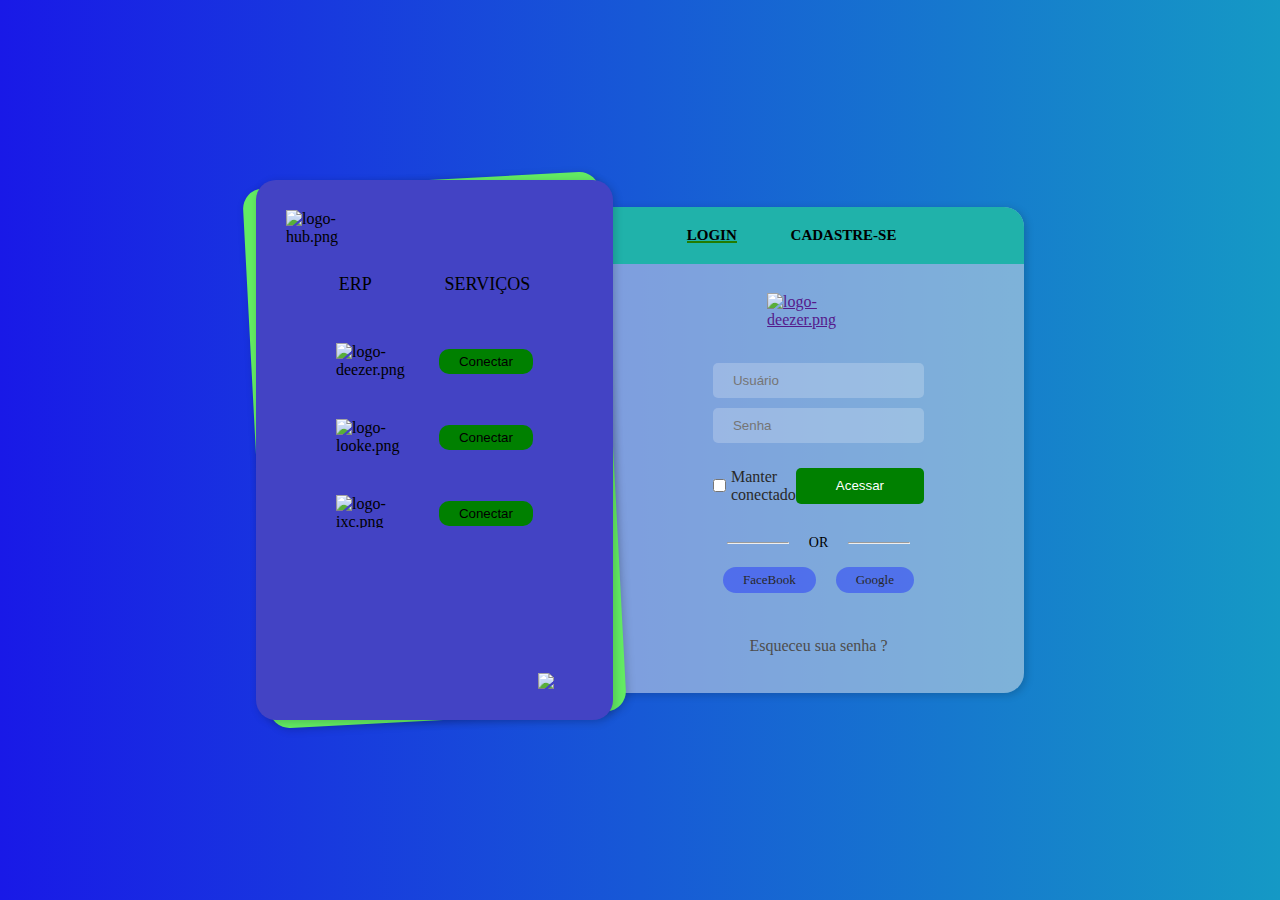
==== index.html @ 97ac71de "Update index.html" ====
<!DOCTYPE html>
<html lang="pt-br">
<head>
    <meta charset="UTF-8">
    <meta http-equiv="X-UA-Compatible" content="IE=edge">
    <meta name="viewport" content="width=device-width, initial-scale=1.0">
    <title>HUB</title>
    <!-- css -->
    <link rel="stylesheet" href="assets/css/login.css">
</head>
<body>
    <main>
        <div class="login">
            <div class="left">
                <div class="background"></div>
                <div class="foreground">
                    <div class="logo">
                        <img class="img-hub" src="https://github.com/cavalcanteromario/template_HUB/blob/master/assets/img/hub.png" alt="logo-hub.png">
                    </div>
                    <nav>
                        <ul>
                            <li>ERP</li>
                            <li>SERVIÇOS</li>
                        </ul>
                    </nav>
                    <div class="all-services">
                        <div class="services">
                            <img  class="img" src="https://github.com/cavalcanteromario/template_HUB/blob/master/assets/img/deezer.png" alt="logo-deezer.png">
                            <button>Conectar</button>
                        </div>
                        <div class="services">
                            <img  class="img" src="https://github.com/cavalcanteromario/template_HUB/blob/master/assets/img/looke.png" alt="logo-looke.png">
                            <button>Conectar</button>
                        </div>
                        <div class="services">
                            <img  class="img" src="https://github.com/cavalcanteromario/template_HUB/blob/master/assets/img/ixc.png" alt="logo-ixc.png">
                            <button>Conectar</button>
                        </div>
                        <div class="services">
                            <img  class="img" src="https://github.com/cavalcanteromario/template_HUB/blob/master/assets/img/deezer.png" alt="logo-voale.png">
                            <button>Conectar</button>
                        </div>
                    </div>
                    <div class="logo-idcorp">
                        <img class="img-id" src="https://github.com/cavalcanteromario/template_HUB/blob/master/assets/img/idcorpbrasil.png">
                    </div>
                </div>
            </div>
            <div class="right">

                <div class="form">

                    <div class="text-login">
                        <h2><a id="login" href="login.html">LOGIN</a></h2>
                        <h2><a id="cadastre" href="login.html">CADASTRE-SE</a></h2>
                        <div class="exit"></div>
                    </div>

                    <div class="logo-service">
                        <a href=""><img src="https://github.com/cavalcanteromario/template_HUB/blob/master/assets/img/deezer.png" alt="logo-deezer.png"></a>
                    </div>

                    <form action="login.html">
                        <input class="input" type="text" placeholder="Usuário">
                        <input class="input" type="password" placeholder="Senha">
                        <div class="access">
                            <div class="check">
                                <input class="checkbox" type="checkbox" name="stay-connected">
                                <label for="stay-connected">Manter conectado</label>
                            </div>
                            <button>Acessar</button>
                        </div>
                    </form>
                    <div class="or">
                        <hr>
                        <span>OR</span>
                        <hr>
                    </div>
                    <div class="redes">
                        <a class="sociais" href="https://pt-br.facebook.com/">FaceBook</a>
                        <a class="sociais" href="https://www.google.com/">Google</a>
                    </div>
                    <div class="forgot">
                        <a href="login.html">Esqueceu sua senha ?</a>
                    </div>
                </div>
            </div>
        </div>
    </main>
</body>
</html>
---- assets/css/login.css ----
* {
  margin: 0;
  padding: 0;
  -webkit-box-sizing: border-box;
          box-sizing: border-box;
}

main {
  width: 100%;
  height: 100vh;
  display: -webkit-box;
  display: -ms-flexbox;
  display: flex;
  -webkit-box-pack: center;
      -ms-flex-pack: center;
          justify-content: center;
  -webkit-box-align: center;
      -ms-flex-align: center;
          align-items: center;
  background-image: -webkit-gradient(linear, right top, left top, from(#1599c5), to(#1919e7));
  background-image: linear-gradient(to left, #1599c5, #1919e7);
}

main .login {
  width: 60%;
  height: 60%;
  display: -ms-grid;
  display: grid;
  -ms-grid-columns: 1.2fr 1fr;
      grid-template-columns: 1.2fr 1fr;
}

main .login .left {
  position: relative;
}

main .login .left .background {
  width: 100%;
  height: 100%;
  top: 0;
  left: 0;
  -webkit-box-shadow: 2px 2px 9px rgba(0, 0, 0, 0.185);
          box-shadow: 2px 2px 9px rgba(0, 0, 0, 0.185);
  border-radius: 20px;
  position: absolute;
  -webkit-transform: rotate(-3deg);
          transform: rotate(-3deg);
  background-color: #63eb63;
}

main .login .left .foreground {
  width: 100%;
  height: 100%;
  position: absolute;
  top: 0;
  left: 0;
  -webkit-box-shadow: 2px 2px 9px rgba(0, 0, 0, 0.185);
          box-shadow: 2px 2px 9px rgba(0, 0, 0, 0.185);
  border-radius: 20px;
  background-color: #4343c4;
  overflow: hidden;
  display: -ms-grid;
  display: grid;
  -ms-grid-columns: 1fr;
      grid-template-columns: 1fr;
  -ms-grid-rows: .2fr .1fr 1fr .1fr;
      grid-template-rows: .2fr .1fr 1fr .1fr;
  padding: 10px;
}

main .login .left .foreground .img {
  width: 80px;
}

main .login .left .foreground .img-hub {
  width: 75px;
}

main .login .left .foreground .logo {
  display: -webkit-box;
  display: -ms-flexbox;
  display: flex;
  -webkit-box-align: center;
      -ms-flex-align: center;
          align-items: center;
  padding: 20px 20px;
}

main .login .left .foreground nav {
  display: -webkit-box;
  display: -ms-flexbox;
  display: flex;
  -webkit-box-pack: center;
      -ms-flex-pack: center;
          justify-content: center;
  -webkit-box-align: center;
      -ms-flex-align: center;
          align-items: center;
}

main .login .left .foreground nav ul {
  width: 100%;
  display: -webkit-box;
  display: -ms-flexbox;
  display: flex;
  -webkit-box-pack: space-evenly;
      -ms-flex-pack: space-evenly;
          justify-content: space-evenly;
}

main .login .left .foreground nav ul li {
  list-style: none;
  font-size: 18px;
}

main .login .left .foreground .all-services {
  width: 100%;
  height: 25vh;
  padding: 20px 50px;
  overflow-y: auto;
}

main .login .left .foreground .all-services .services {
  padding: 20px;
  display: -webkit-box;
  display: -ms-flexbox;
  display: flex;
  -webkit-box-pack: justify;
      -ms-flex-pack: justify;
          justify-content: space-between;
  -webkit-box-align: center;
      -ms-flex-align: center;
          align-items: center;
}

main .login .left .foreground .all-services .services button {
  padding: 5px 20px;
  border-radius: 10px;
  background-color: green;
  border: none;
}

main .login .left .foreground .all-services::-webkit-scrollbar {
  width: 5px;
  height: 20px;
}

main .login .left .foreground .all-services::-webkit-scrollbar-track {
  border-radius: 20px;
  background-color: rgba(187, 240, 237, 0.123);
}

main .login .left .foreground .all-services::-webkit-scrollbar-thumb {
  border-radius: 20px;
  background-color: rgba(0, 126, 143, 0.514);
}

main .login .left .foreground .logo-idcorp {
  display: -webkit-box;
  display: -ms-flexbox;
  display: flex;
  -webkit-box-pack: end;
      -ms-flex-pack: end;
          justify-content: flex-end;
  padding: 0 20px;
}

main .login .left .foreground .logo-idcorp .img-id {
  width: 15%;
}

main .login .right {
  display: -webkit-box;
  display: -ms-flexbox;
  display: flex;
  -webkit-box-pack: center;
      -ms-flex-pack: center;
          justify-content: center;
  -webkit-box-align: center;
      -ms-flex-align: center;
          align-items: center;
}

main .login .right .form {
  width: 100%;
  height: 90%;
  display: -ms-grid;
  display: grid;
  -ms-grid-columns: 1fr;
      grid-template-columns: 1fr;
  -ms-grid-rows: .2fr .5fr .5fr .2fr .2fr .5fr;
      grid-template-rows: .2fr .5fr .5fr .2fr .2fr .5fr;
  -webkit-box-shadow: 2px 2px 9px rgba(0, 0, 0, 0.185);
          box-shadow: 2px 2px 9px rgba(0, 0, 0, 0.185);
  border-radius: 0 20px 20px 0;
  background-color: rgba(230, 230, 230, 0.5);
  overflow: hidden;
}

main .login .right .form .text-login {
  width: 100%;
  display: -webkit-box;
  display: -ms-flexbox;
  display: flex;
  -webkit-box-pack: space-evenly;
      -ms-flex-pack: space-evenly;
          justify-content: space-evenly;
  padding: 20px;
  font-size: 10px;
  background-color: lightseagreen;
}

main .login .right .form .text-login a {
  text-decoration: none;
  color: black;
  position: relative;
}

main .login .right .form .text-login #login:before {
  content: "";
  position: absolute;
  width: 100%;
  height: 2px;
  bottom: 0;
  left: 0;
  background-color: #237c00;
}

main .login .right .form .logo-service {
  width: 100%;
  display: -webkit-box;
  display: -ms-flexbox;
  display: flex;
  -webkit-box-pack: center;
      -ms-flex-pack: center;
          justify-content: center;
  -webkit-box-align: center;
      -ms-flex-align: center;
          align-items: center;
}

main .login .right .form .logo-service a {
  width: 25%;
}

main .login .right .form .logo-service a img {
  width: 80%;
}

main .login .right .form form {
  width: 100%;
  padding: 0px 100px 0 100px;
}

main .login .right .form form .input {
  width: 100%;
  margin: 5px 0;
  padding: 10px 20px;
  border: none;
  border-radius: 5px;
  outline: none;
  background-color: rgba(255, 255, 255, 0.219);
  color: #3a3a3a;
}

main .login .right .form form input:focus {
  border: none;
  -webkit-box-shadow: 0.1px 1px 2px rgba(255, 255, 255, 0.507);
          box-shadow: 0.1px 1px 2px rgba(255, 255, 255, 0.507);
  -webkit-transform: scale(1.001);
          transform: scale(1.001);
}

main .login .right .form form .access {
  display: -webkit-box;
  display: -ms-flexbox;
  display: flex;
  padding: 20px 0;
  -webkit-box-pack: justify;
      -ms-flex-pack: justify;
          justify-content: space-between;
}

main .login .right .form form .access .check {
  display: -webkit-box;
  display: -ms-flexbox;
  display: flex;
  -webkit-box-pack: center;
      -ms-flex-pack: center;
          justify-content: center;
  -webkit-box-align: center;
      -ms-flex-align: center;
          align-items: center;
}

main .login .right .form form .access .check .checkbox {
  margin-right: 5px;
}

main .login .right .form form .access .check label {
  color: #292929;
}

main .login .right .form form .access button {
  border-radius: 5px;
  padding: 10px 40px;
  border: none;
  background-color: green;
  color: white;
}

main .login .right .form .or {
  display: -webkit-box;
  display: -ms-flexbox;
  display: flex;
  -webkit-box-pack: center;
      -ms-flex-pack: center;
          justify-content: center;
  -webkit-box-align: center;
      -ms-flex-align: center;
          align-items: center;
}

main .login .right .form .or hr {
  width: 15%;
}

main .login .right .form .or span {
  margin: 0 20px;
  font-size: 14px;
}

main .login .right .form .redes {
  display: -webkit-box;
  display: -ms-flexbox;
  display: flex;
  -webkit-box-pack: center;
      -ms-flex-pack: center;
          justify-content: center;
  -webkit-box-align: center;
      -ms-flex-align: center;
          align-items: center;
}

main .login .right .form .redes .sociais {
  margin: 0 10px;
  padding: 5px 20px;
  background-color: rgba(39, 60, 250, 0.527);
  border-radius: 20px;
  font-size: 13px;
  color: #272727;
  text-decoration: none;
}

main .login .right .form .forgot {
  display: -webkit-box;
  display: -ms-flexbox;
  display: flex;
  -webkit-box-pack: center;
      -ms-flex-pack: center;
          justify-content: center;
  -webkit-box-align: center;
      -ms-flex-align: center;
          align-items: center;
  padding: 20px;
}

main .login .right .form .forgot a {
  text-decoration: none;
  color: #4d4d4d;
}

main .login .right .form .forgot a:hover {
  color: black;
}
/*# sourceMappingURL=login.css.map */
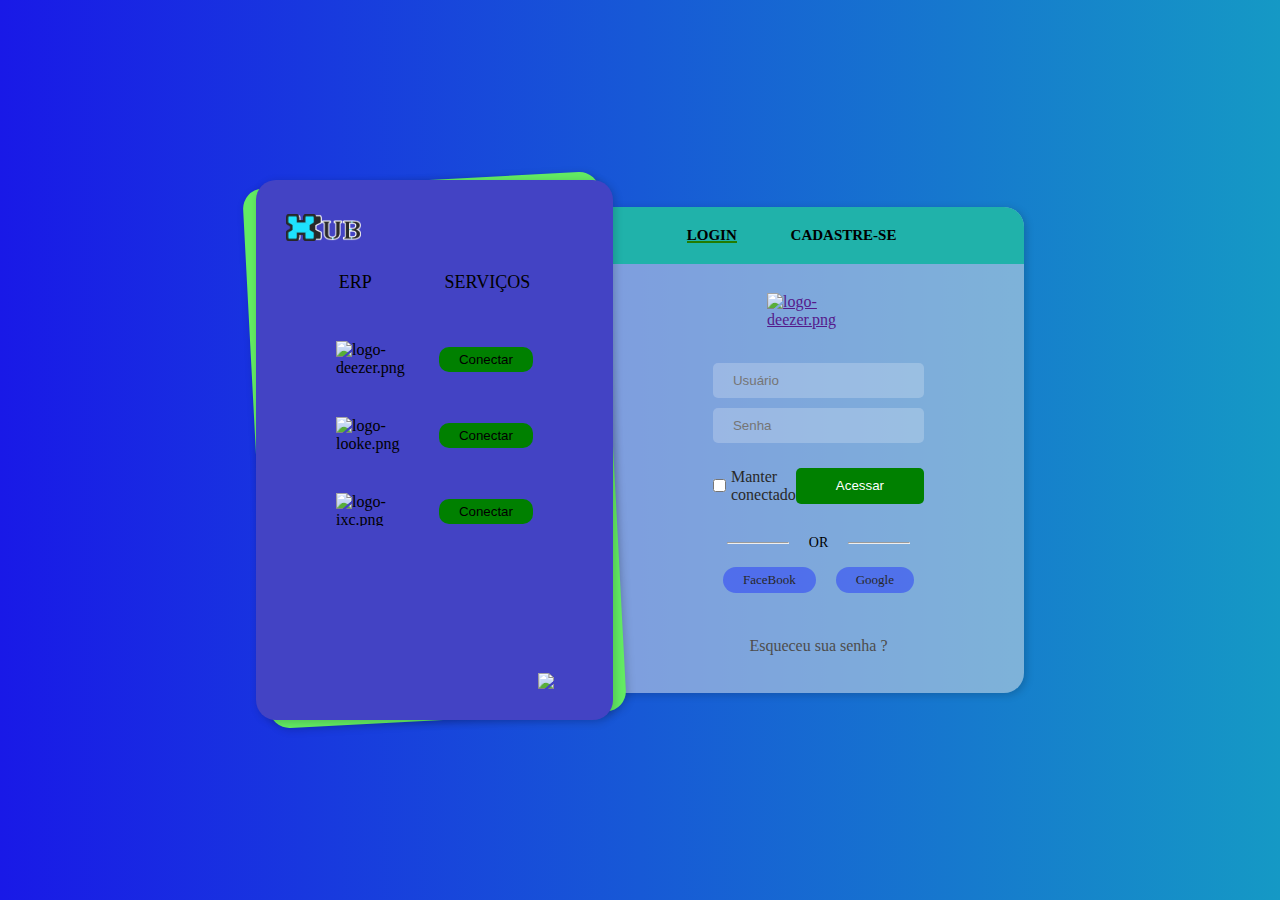
==== commit 4dcf464d: "Update index.html" ====
--- a/index.html
+++ b/index.html
@@ -15,7 +15,7 @@
                 <div class="background"></div>
                 <div class="foreground">
                     <div class="logo">
-                        <img class="img-hub" src="https://github.com/cavalcanteromario/template_HUB/blob/master/assets/img/hub.png" alt="logo-hub.png">
+                        <img class="img-hub" src="assets/img/hub.png" alt="logo-hub.png">
                     </div>
                     <nav>
                         <ul>
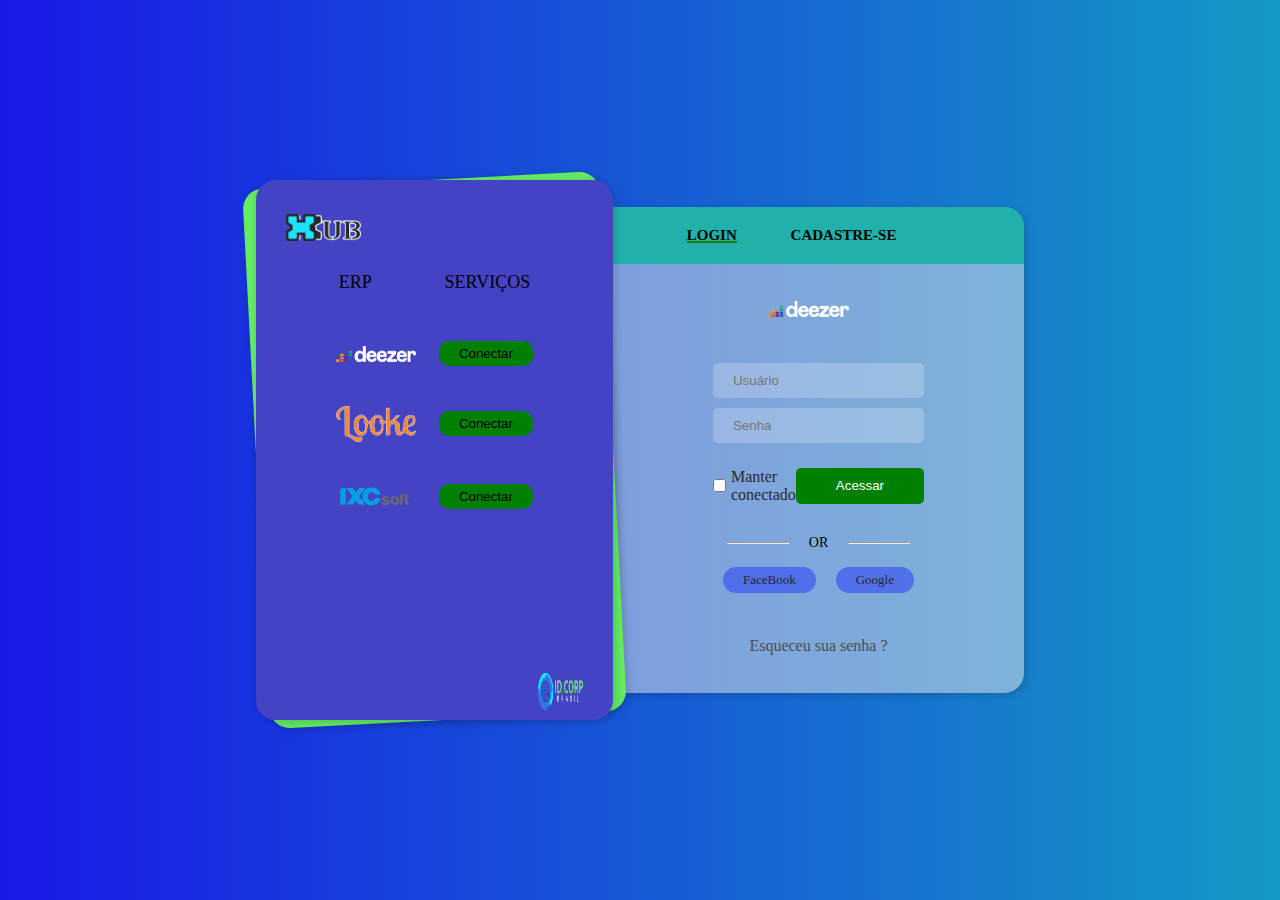
==== commit 45cbf44c: "atualização" ====
--- a/index.html
+++ b/index.html
@@ -25,24 +25,24 @@
                     </nav>
                     <div class="all-services">
                         <div class="services">
-                            <img  class="img" src="https://github.com/cavalcanteromario/template_HUB/blob/master/assets/img/deezer.png" alt="logo-deezer.png">
+                            <img  class="img" src="assets/img/deezer.png" alt="logo-deezer.png">
                             <button>Conectar</button>
                         </div>
                         <div class="services">
-                            <img  class="img" src="https://github.com/cavalcanteromario/template_HUB/blob/master/assets/img/looke.png" alt="logo-looke.png">
+                            <img  class="img" src="assets/img/looke.png" alt="logo-looke.png">
                             <button>Conectar</button>
                         </div>
                         <div class="services">
-                            <img  class="img" src="https://github.com/cavalcanteromario/template_HUB/blob/master/assets/img/ixc.png" alt="logo-ixc.png">
+                            <img  class="img" src="assets/img/ixc.png" alt="logo-ixc.png">
                             <button>Conectar</button>
                         </div>
                         <div class="services">
-                            <img  class="img" src="https://github.com/cavalcanteromario/template_HUB/blob/master/assets/img/deezer.png" alt="logo-voale.png">
+                            <img  class="img" src="assets/img/deezer.png" alt="logo-voale.png">
                             <button>Conectar</button>
                         </div>
                     </div>
                     <div class="logo-idcorp">
-                        <img class="img-id" src="https://github.com/cavalcanteromario/template_HUB/blob/master/assets/img/idcorpbrasil.png">
+                        <img class="img-id" src="assets/img/idcorpbrasil.png">
                     </div>
                 </div>
             </div>
@@ -51,13 +51,13 @@
                 <div class="form">
 
                     <div class="text-login">
-                        <h2><a id="login" href="login.html">LOGIN</a></h2>
-                        <h2><a id="cadastre" href="login.html">CADASTRE-SE</a></h2>
+                        <h2><a id="login" href=".">LOGIN</a></h2>
+                        <h2><a id="cadastre" href=".">CADASTRE-SE</a></h2>
                         <div class="exit"></div>
                     </div>
 
                     <div class="logo-service">
-                        <a href=""><img src="https://github.com/cavalcanteromario/template_HUB/blob/master/assets/img/deezer.png" alt="logo-deezer.png"></a>
+                        <a href="."><img src="assets/img/deezer.png" alt="logo-deezer.png"></a>
                     </div>
 
                     <form action="login.html">
@@ -81,11 +81,11 @@
                         <a class="sociais" href="https://www.google.com/">Google</a>
                     </div>
                     <div class="forgot">
-                        <a href="login.html">Esqueceu sua senha ?</a>
+                        <a href=".">Esqueceu sua senha ?</a>
                     </div>
                 </div>
             </div>
         </div>
     </main>
 </body>
-</html>
+</html>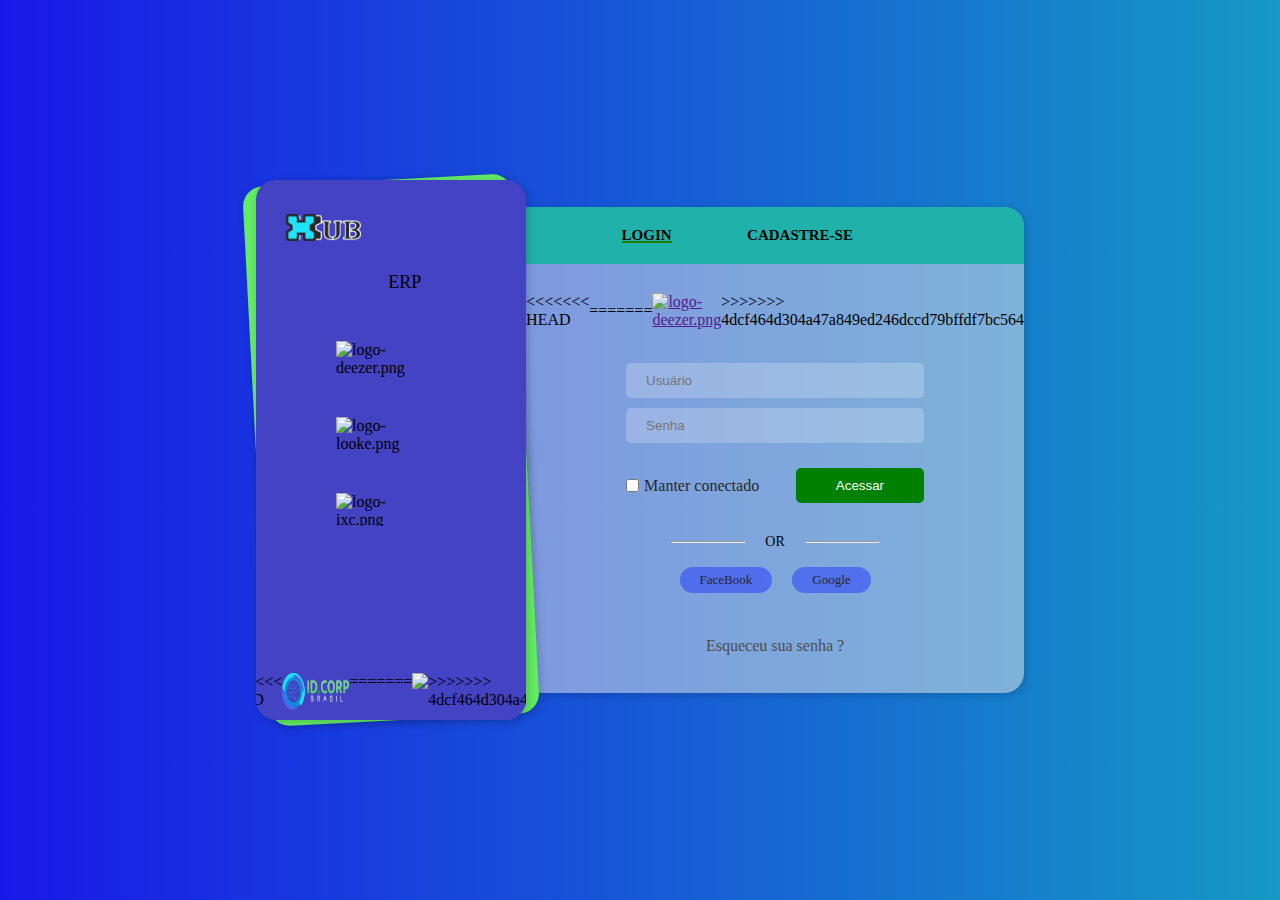
==== commit cb65d0d5: "atualização" ====
--- a/index.html
+++ b/index.html
@@ -25,24 +25,28 @@
                     </nav>
                     <div class="all-services">
                         <div class="services">
-                            <img  class="img" src="assets/img/deezer.png" alt="logo-deezer.png">
+                            <img  class="img" src="https://github.com/cavalcanteromario/template_HUB/blob/master/assets/img/deezer.png" alt="logo-deezer.png">
                             <button>Conectar</button>
                         </div>
                         <div class="services">
-                            <img  class="img" src="assets/img/looke.png" alt="logo-looke.png">
+                            <img  class="img" src="https://github.com/cavalcanteromario/template_HUB/blob/master/assets/img/looke.png" alt="logo-looke.png">
                             <button>Conectar</button>
                         </div>
                         <div class="services">
-                            <img  class="img" src="assets/img/ixc.png" alt="logo-ixc.png">
+                            <img  class="img" src="https://github.com/cavalcanteromario/template_HUB/blob/master/assets/img/ixc.png" alt="logo-ixc.png">
                             <button>Conectar</button>
                         </div>
                         <div class="services">
-                            <img  class="img" src="assets/img/deezer.png" alt="logo-voale.png">
+                            <img  class="img" src="https://github.com/cavalcanteromario/template_HUB/blob/master/assets/img/deezer.png" alt="logo-voale.png">
                             <button>Conectar</button>
                         </div>
                     </div>
                     <div class="logo-idcorp">
+<<<<<<< HEAD
                         <img class="img-id" src="assets/img/idcorpbrasil.png">
+=======
+                        <img class="img-id" src="https://github.com/cavalcanteromario/template_HUB/blob/master/assets/img/idcorpbrasil.png">
+>>>>>>> 4dcf464d304a47a849ed246dccd79bffdf7bc564
                     </div>
                 </div>
             </div>
@@ -57,7 +61,11 @@
                     </div>
 
                     <div class="logo-service">
+<<<<<<< HEAD
                         <a href="."><img src="assets/img/deezer.png" alt="logo-deezer.png"></a>
+=======
+                        <a href=""><img src="https://github.com/cavalcanteromario/template_HUB/blob/master/assets/img/deezer.png" alt="logo-deezer.png"></a>
+>>>>>>> 4dcf464d304a47a849ed246dccd79bffdf7bc564
                     </div>
 
                     <form action="login.html">
@@ -88,4 +96,4 @@
         </div>
     </main>
 </body>
-</html>+</html>
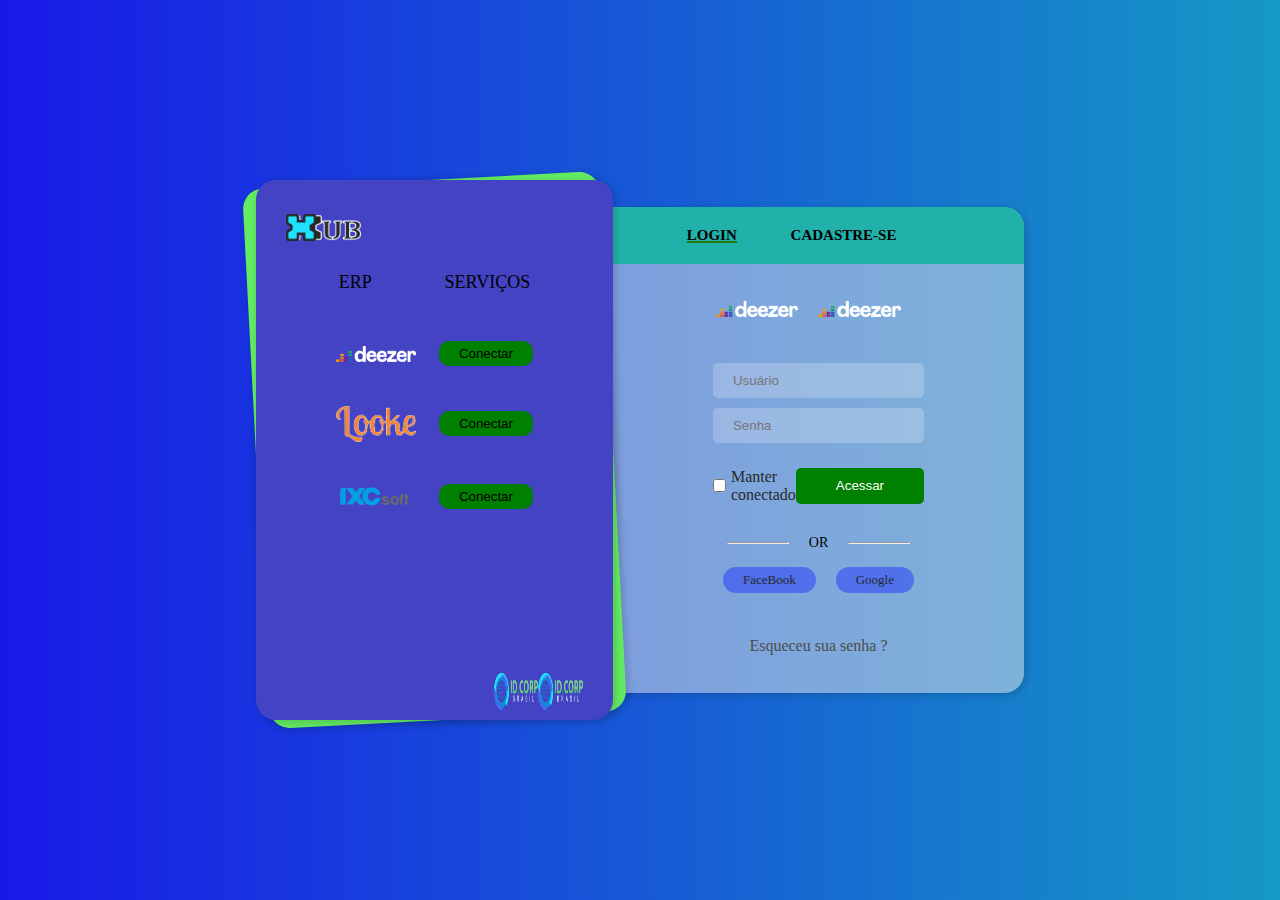
==== commit 0ad65eab: "atualização" ====
--- a/index.html
+++ b/index.html
@@ -25,28 +25,25 @@
                     </nav>
                     <div class="all-services">
                         <div class="services">
-                            <img  class="img" src="https://github.com/cavalcanteromario/template_HUB/blob/master/assets/img/deezer.png" alt="logo-deezer.png">
+                            <img  class="img" src="assets/img/deezer.png" alt="logo-deezer.png">
                             <button>Conectar</button>
                         </div>
                         <div class="services">
-                            <img  class="img" src="https://github.com/cavalcanteromario/template_HUB/blob/master/assets/img/looke.png" alt="logo-looke.png">
+                            <img  class="img" src="assets/img/looke.png" alt="logo-looke.png">
                             <button>Conectar</button>
                         </div>
                         <div class="services">
-                            <img  class="img" src="https://github.com/cavalcanteromario/template_HUB/blob/master/assets/img/ixc.png" alt="logo-ixc.png">
+                            <img  class="img" src="assets/img/ixc.png" alt="logo-ixc.png">
                             <button>Conectar</button>
                         </div>
                         <div class="services">
-                            <img  class="img" src="https://github.com/cavalcanteromario/template_HUB/blob/master/assets/img/deezer.png" alt="logo-voale.png">
+                            <img  class="img" src="assets/img/deezer.png" alt="logo-voale.png">
                             <button>Conectar</button>
                         </div>
                     </div>
                     <div class="logo-idcorp">
-<<<<<<< HEAD
                         <img class="img-id" src="assets/img/idcorpbrasil.png">
-=======
-                        <img class="img-id" src="https://github.com/cavalcanteromario/template_HUB/blob/master/assets/img/idcorpbrasil.png">
->>>>>>> 4dcf464d304a47a849ed246dccd79bffdf7bc564
+                        <img class="img-id" src="assets/img/idcorpbrasil.png">
                     </div>
                 </div>
             </div>
@@ -61,11 +58,8 @@
                     </div>
 
                     <div class="logo-service">
-<<<<<<< HEAD
                         <a href="."><img src="assets/img/deezer.png" alt="logo-deezer.png"></a>
-=======
-                        <a href=""><img src="https://github.com/cavalcanteromario/template_HUB/blob/master/assets/img/deezer.png" alt="logo-deezer.png"></a>
->>>>>>> 4dcf464d304a47a849ed246dccd79bffdf7bc564
+                        <a href=""><img src="assets/img/deezer.png" alt="logo-deezer.png"></a>
                     </div>
 
                     <form action="login.html">
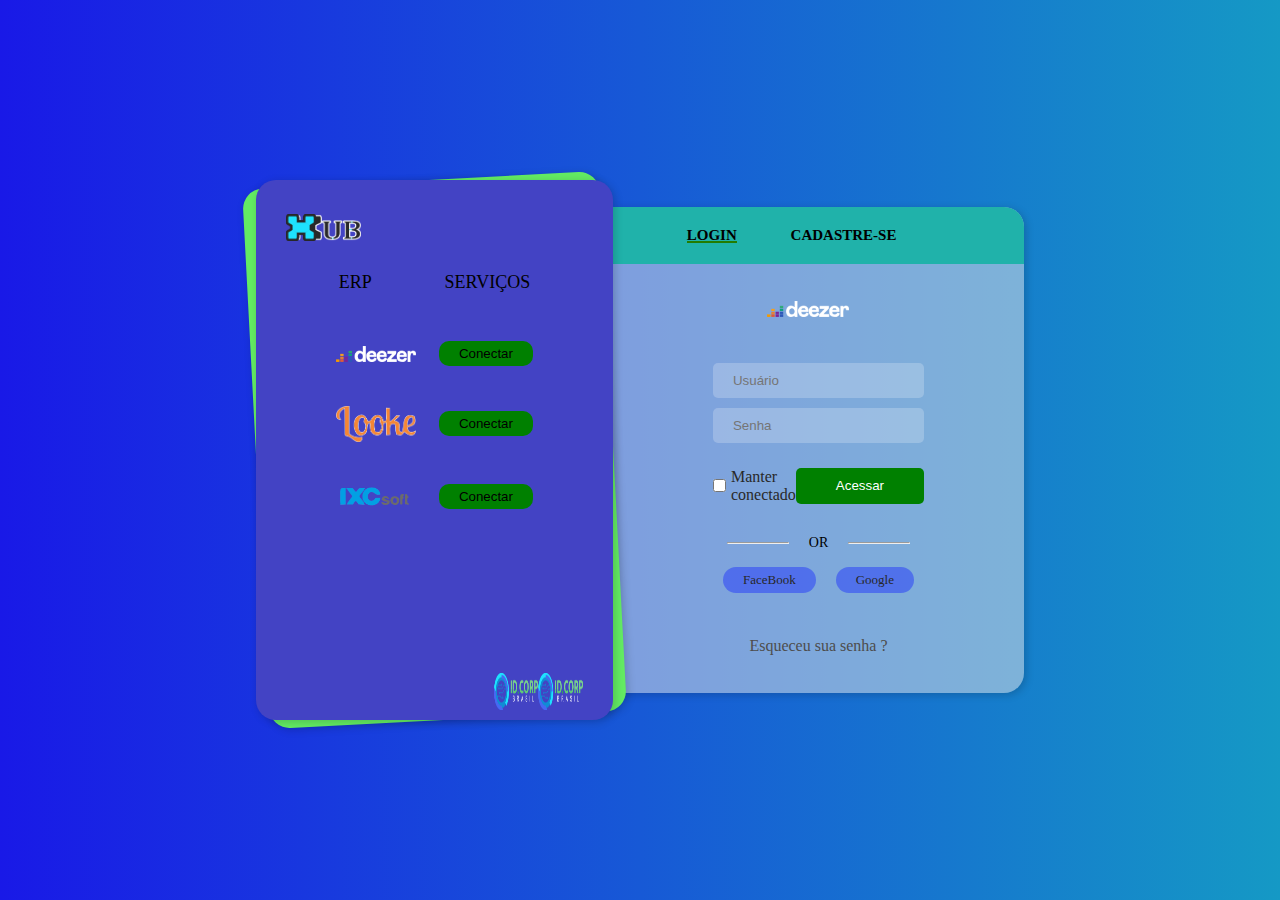
==== commit 7cd802e3: "atualização" ====
--- a/index.html
+++ b/index.html
@@ -59,7 +59,6 @@
 
                     <div class="logo-service">
                         <a href="."><img src="assets/img/deezer.png" alt="logo-deezer.png"></a>
-                        <a href=""><img src="assets/img/deezer.png" alt="logo-deezer.png"></a>
                     </div>
 
                     <form action="login.html">
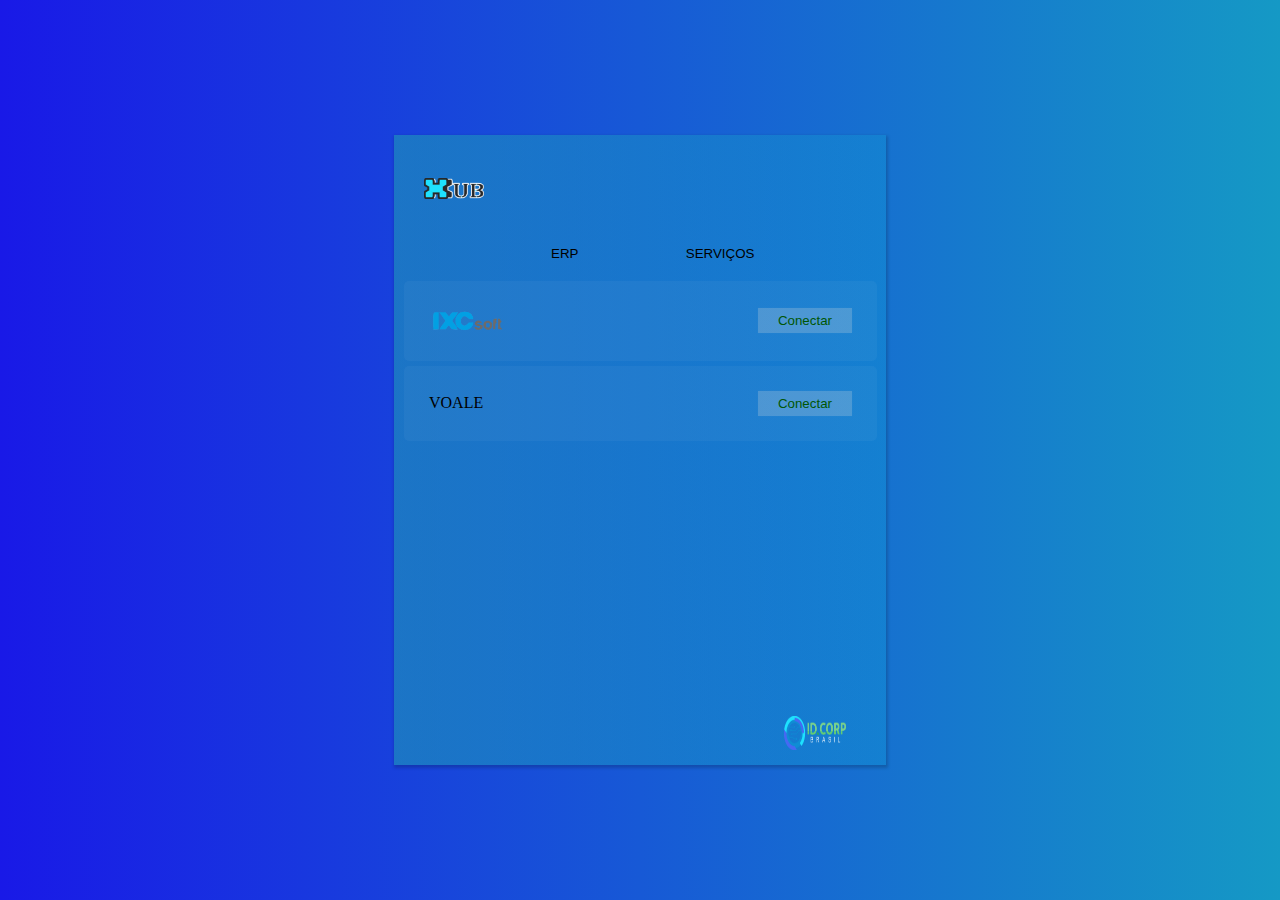
==== commit 43d3e616: "atualização" ====
--- a/index.html
+++ b/index.html
@@ -1,5 +1,6 @@
 <!DOCTYPE html>
 <html lang="pt-br">
+
 <head>
     <meta charset="UTF-8">
     <meta http-equiv="X-UA-Compatible" content="IE=edge">
@@ -7,86 +8,101 @@
     <title>HUB</title>
     <!-- css -->
     <link rel="stylesheet" href="assets/css/login.css">
+    <!-- css responsivo -->
+    <link rel="stylesheet" href="assets/css/responsive.css">
 </head>
+
 <body>
     <main>
+
         <div class="login">
-            <div class="left">
-                <div class="background"></div>
+
+            <div class="left-toogle-on">
+
+                <!-- <div class="background"></div> -->
+
                 <div class="foreground">
+
                     <div class="logo">
                         <img class="img-hub" src="assets/img/hub.png" alt="logo-hub.png">
                     </div>
+
                     <nav>
-                        <ul>
-                            <li>ERP</li>
-                            <li>SERVIÇOS</li>
-                        </ul>
+                        <button id="btnERP" onclick="showErp(); underlineBtnERP();"> ERP </button>
+                        <button id="btnServ" onclick="showServices(); underlineBtnServ();"> SERVIÇOS </button>
                     </nav>
+
                     <div class="all-services">
-                        <div class="services">
-                            <img  class="img" src="assets/img/deezer.png" alt="logo-deezer.png">
-                            <button>Conectar</button>
-                        </div>
-                        <div class="services">
-                            <img  class="img" src="assets/img/looke.png" alt="logo-looke.png">
-                            <button>Conectar</button>
-                        </div>
-                        <div class="services">
-                            <img  class="img" src="assets/img/ixc.png" alt="logo-ixc.png">
-                            <button>Conectar</button>
-                        </div>
-                        <div class="services">
-                            <img  class="img" src="assets/img/deezer.png" alt="logo-voale.png">
-                            <button>Conectar</button>
-                        </div>
+
+                        <iframe id="erps" src="erps.html" style="display: block;"></iframe>
+                        <iframe id="services" src="services.html" style="display: none;"></iframe>
+
+                        
                     </div>
+
                     <div class="logo-idcorp">
                         <img class="img-id" src="assets/img/idcorpbrasil.png">
-                        <img class="img-id" src="assets/img/idcorpbrasil.png">
+                    </div>
+
+                </div>
+            </div>
+
+            <div class="right-toogle-on">
+
+                <div class="form">
+                    <div class="items">
+                        <div class="text-login">
+                            <div></div>
+                            <div class="text">
+                                <a id="login" href=".">LOGIN</a>
+                                <a id="cadastre" href=".">CADASTRE-SE</a>
+                            </div>
+                            <div class="exit">
+                                <button id="exit" onclick="leftHide(); rightHide();">
+                                    <img src="/assets/img/icons/close.png" alt="img-close.png">
+                                </button>
+                            </div>
+                        </div>
+                        <div class="logo-service">
+                            <a href="."><img src="assets/img/deezer.png" alt="logo-deezer.png"></a>
+                        </div>
+                        <form action="login.html">
+
+                            <input class="input" type="text" placeholder="Usuário">
+
+                            <input class="input" type="password" placeholder="Senha">
+
+                            <div class="access">
+                                <div class="check">
+                                    <input class="checkbox" type="checkbox" name="stay-connected">
+                                    <label for="stay-connected">manter conectado</label>
+                                </div>
+                                <button>Acessar</button>
+                            </div>
+                        </form>
+                        <div class="or">
+                            <hr>
+                            <span>OR</span>
+                            <hr>
+                        </div>
+                        <div class="redes">
+                            <a class="sociais" href="https://pt-br.facebook.com/">FaceBook</a>
+                            <a class="sociais" href="https://www.google.com/">Google</a>
+                        </div>
+                        <div class="forgot">
+                            <a href=".">Esqueceu sua senha ?</a>
+                        </div>
                     </div>
                 </div>
             </div>
-            <div class="right">
 
-                <div class="form">
 
-                    <div class="text-login">
-                        <h2><a id="login" href=".">LOGIN</a></h2>
-                        <h2><a id="cadastre" href=".">CADASTRE-SE</a></h2>
-                        <div class="exit"></div>
-                    </div>
 
-                    <div class="logo-service">
-                        <a href="."><img src="assets/img/deezer.png" alt="logo-deezer.png"></a>
-                    </div>
-
-                    <form action="login.html">
-                        <input class="input" type="text" placeholder="Usuário">
-                        <input class="input" type="password" placeholder="Senha">
-                        <div class="access">
-                            <div class="check">
-                                <input class="checkbox" type="checkbox" name="stay-connected">
-                                <label for="stay-connected">Manter conectado</label>
-                            </div>
-                            <button>Acessar</button>
-                        </div>
-                    </form>
-                    <div class="or">
-                        <hr>
-                        <span>OR</span>
-                        <hr>
-                    </div>
-                    <div class="redes">
-                        <a class="sociais" href="https://pt-br.facebook.com/">FaceBook</a>
-                        <a class="sociais" href="https://www.google.com/">Google</a>
-                    </div>
-                    <div class="forgot">
-                        <a href=".">Esqueceu sua senha ?</a>
-                    </div>
-                </div>
-            </div>
         </div>
     </main>
+
+
+    <script src="/index.js"></script>
 </body>
-</html>
+
+</html>--- a/assets/css/login.css
+++ b/assets/css/login.css
@@ -6,7 +6,7 @@
 }
 
 main {
-  width: 100%;
+  width: 100vw;
   height: 100vh;
   display: -webkit-box;
   display: -ms-flexbox;
@@ -22,42 +22,51 @@
 }
 
 main .login {
-  width: 60%;
-  height: 60%;
-  display: -ms-grid;
-  display: grid;
-  -ms-grid-columns: 1.2fr 1fr;
-      grid-template-columns: 1.2fr 1fr;
-}
-
-main .login .left {
+  width: clamp(10rem, 70vw, 100rem);
+  height: clamp(2rem, 70vh, 100rem);
   position: relative;
-}
-
-main .login .left .background {
+  display: -webkit-box;
+  display: -ms-flexbox;
+  display: flex;
+  -webkit-box-pack: center;
+      -ms-flex-pack: center;
+          justify-content: center;
+  -webkit-box-align: center;
+      -ms-flex-align: center;
+          align-items: center;
+}
+
+main .login .left-toogle-on {
+  width: 55%;
+  height: 100%;
+  position: absolute;
+  z-index: 1;
+}
+
+main .login .left-toogle-on .background {
   width: 100%;
   height: 100%;
   top: 0;
-  left: 0;
+  right: 0;
   -webkit-box-shadow: 2px 2px 9px rgba(0, 0, 0, 0.185);
           box-shadow: 2px 2px 9px rgba(0, 0, 0, 0.185);
   border-radius: 20px;
   position: absolute;
-  -webkit-transform: rotate(-3deg);
-          transform: rotate(-3deg);
+  -webkit-transform: rotate(-1deg);
+          transform: rotate(-1deg);
   background-color: #63eb63;
 }
 
-main .login .left .foreground {
+main .login .left-toogle-on .foreground {
   width: 100%;
   height: 100%;
   position: absolute;
   top: 0;
   left: 0;
-  -webkit-box-shadow: 2px 2px 9px rgba(0, 0, 0, 0.185);
-          box-shadow: 2px 2px 9px rgba(0, 0, 0, 0.185);
-  border-radius: 20px;
-  background-color: #4343c4;
+  -webkit-box-shadow: 1px 2px 3px 1px rgba(0, 0, 0, 0.185);
+          box-shadow: 1px 2px 3px 1px rgba(0, 0, 0, 0.185);
+  background-image: -webkit-gradient(linear, left top, right top, from(rgba(32, 178, 171, 0.463)), to(rgba(6, 233, 222, 0.122)));
+  background-image: linear-gradient(to right, rgba(32, 178, 171, 0.463), rgba(6, 233, 222, 0.122));
   overflow: hidden;
   display: -ms-grid;
   display: grid;
@@ -68,15 +77,7 @@
   padding: 10px;
 }
 
-main .login .left .foreground .img {
-  width: 80px;
-}
-
-main .login .left .foreground .img-hub {
-  width: 75px;
-}
-
-main .login .left .foreground .logo {
+main .login .left-toogle-on .foreground .logo {
   display: -webkit-box;
   display: -ms-flexbox;
   display: flex;
@@ -86,102 +87,101 @@
   padding: 20px 20px;
 }
 
-main .login .left .foreground nav {
-  display: -webkit-box;
-  display: -ms-flexbox;
-  display: flex;
-  -webkit-box-pack: center;
-      -ms-flex-pack: center;
-          justify-content: center;
-  -webkit-box-align: center;
-      -ms-flex-align: center;
-          align-items: center;
-}
-
-main .login .left .foreground nav ul {
-  width: 100%;
+main .login .left-toogle-on .foreground .logo .img-hub {
+  width: 60px;
+}
+
+main .login .left-toogle-on .foreground nav {
+  width: 100%;
+  padding: 0 40px;
   display: -webkit-box;
   display: -ms-flexbox;
   display: flex;
   -webkit-box-pack: space-evenly;
       -ms-flex-pack: space-evenly;
           justify-content: space-evenly;
-}
-
-main .login .left .foreground nav ul li {
-  list-style: none;
-  font-size: 18px;
-}
-
-main .login .left .foreground .all-services {
-  width: 100%;
-  height: 25vh;
-  padding: 20px 50px;
+  -webkit-box-align: center;
+      -ms-flex-align: center;
+          align-items: center;
+}
+
+main .login .left-toogle-on .foreground nav button {
+  width: 15%;
+  padding: 5px 0;
+  border: none;
+  background-color: rgba(255, 255, 255, 0);
+  position: relative;
+}
+
+main .login .left-toogle-on .foreground nav button:before {
+  content: "";
+  position: absolute;
+  width: 100%;
+  height: 1px;
+  left: 0;
+  bottom: 0;
+  background-color: #000;
+  visibility: hidden;
+  -webkit-transform: scaleX(0);
+          transform: scaleX(0);
+  -webkit-transition: all 0.2s ease-in-out 0s;
+  transition: all 0.2s ease-in-out 0s;
+}
+
+main .login .left-toogle-on .foreground nav button:hover:before {
+  visibility: visible;
+  -webkit-transform: scaleX(1);
+          transform: scaleX(1);
+}
+
+@keyframe btnServices {}main .login .left-toogle-on .foreground .all-services {
+  width: 100%;
+}
+
+main .login .left-toogle-on .foreground .all-services iframe {
+  width: 100%;
+  height: 100%;
+  border: none;
   overflow-y: auto;
 }
 
-main .login .left .foreground .all-services .services {
-  padding: 20px;
-  display: -webkit-box;
-  display: -ms-flexbox;
-  display: flex;
-  -webkit-box-pack: justify;
-      -ms-flex-pack: justify;
-          justify-content: space-between;
-  -webkit-box-align: center;
-      -ms-flex-align: center;
-          align-items: center;
-}
-
-main .login .left .foreground .all-services .services button {
-  padding: 5px 20px;
-  border-radius: 10px;
-  background-color: green;
-  border: none;
-}
-
-main .login .left .foreground .all-services::-webkit-scrollbar {
+main .login .left-toogle-on .foreground .all-services iframe iframe::-webkit-scrollbar {
   width: 5px;
   height: 20px;
 }
 
-main .login .left .foreground .all-services::-webkit-scrollbar-track {
-  border-radius: 20px;
-  background-color: rgba(187, 240, 237, 0.123);
-}
-
-main .login .left .foreground .all-services::-webkit-scrollbar-thumb {
-  border-radius: 20px;
-  background-color: rgba(0, 126, 143, 0.514);
-}
-
-main .login .left .foreground .logo-idcorp {
+main .login .left-toogle-on .foreground .logo-idcorp {
   display: -webkit-box;
   display: -ms-flexbox;
   display: flex;
   -webkit-box-pack: end;
       -ms-flex-pack: end;
           justify-content: flex-end;
-  padding: 0 20px;
-}
-
-main .login .left .foreground .logo-idcorp .img-id {
+  padding: 5px 30px;
+}
+
+main .login .left-toogle-on .foreground .logo-idcorp .img-id {
   width: 15%;
 }
 
-main .login .right {
-  display: -webkit-box;
-  display: -ms-flexbox;
-  display: flex;
-  -webkit-box-pack: center;
-      -ms-flex-pack: center;
-          justify-content: center;
-  -webkit-box-align: center;
-      -ms-flex-align: center;
-          align-items: center;
-}
-
-main .login .right .form {
+main .login .right-toogle-on {
+  width: 45%;
+  height: 100%;
+  position: absolute;
+  display: -webkit-box;
+  display: -ms-flexbox;
+  display: flex;
+  -webkit-box-pack: center;
+      -ms-flex-pack: center;
+          justify-content: center;
+  -webkit-box-align: center;
+      -ms-flex-align: center;
+          align-items: center;
+  z-index: 0;
+  display: none;
+}
+
+main .login .right-toogle-on .form {
   width: 100%;
   height: 90%;
   display: -ms-grid;
@@ -192,31 +192,63 @@
       grid-template-rows: .2fr .5fr .5fr .2fr .2fr .5fr;
   -webkit-box-shadow: 2px 2px 9px rgba(0, 0, 0, 0.185);
           box-shadow: 2px 2px 9px rgba(0, 0, 0, 0.185);
-  border-radius: 0 20px 20px 0;
-  background-color: rgba(230, 230, 230, 0.5);
+  background-color: rgba(230, 230, 230, 0.102);
   overflow: hidden;
 }
 
-main .login .right .form .text-login {
-  width: 100%;
-  display: -webkit-box;
-  display: -ms-flexbox;
-  display: flex;
+main .login .right-toogle-on .form .text-login {
+  width: 100%;
+  display: -ms-grid;
+  display: grid;
+  -ms-grid-columns: 1fr 12fr 1fr;
+      grid-template-columns: 1fr 12fr 1fr;
   -webkit-box-pack: space-evenly;
       -ms-flex-pack: space-evenly;
           justify-content: space-evenly;
   padding: 20px;
   font-size: 10px;
-  background-color: lightseagreen;
-}
-
-main .login .right .form .text-login a {
+}
+
+main .login .right-toogle-on .form .text-login a {
   text-decoration: none;
   color: black;
   position: relative;
 }
 
-main .login .right .form .text-login #login:before {
+main .login .right-toogle-on .form .text-login .text {
+  display: -webkit-box;
+  display: -ms-flexbox;
+  display: flex;
+  -webkit-box-pack: space-evenly;
+      -ms-flex-pack: space-evenly;
+          justify-content: space-evenly;
+  -webkit-box-align: center;
+      -ms-flex-align: center;
+          align-items: center;
+}
+
+main .login .right-toogle-on .form .text-login .text a {
+  font-size: 14px;
+}
+
+main .login .right-toogle-on .form .text-login .exit {
+  display: -webkit-box;
+  display: -ms-flexbox;
+  display: flex;
+  -webkit-box-pack: center;
+      -ms-flex-pack: center;
+          justify-content: center;
+  -webkit-box-align: center;
+      -ms-flex-align: center;
+          align-items: center;
+  height: 100%;
+}
+
+main .login .right-toogle-on .form .text-login .exit a img {
+  width: 20px;
+}
+
+main .login .right-toogle-on .form .text-login #login:before {
   content: "";
   position: absolute;
   width: 100%;
@@ -226,44 +258,43 @@
   background-color: #237c00;
 }
 
-main .login .right .form .logo-service {
-  width: 100%;
-  display: -webkit-box;
-  display: -ms-flexbox;
-  display: flex;
-  -webkit-box-pack: center;
-      -ms-flex-pack: center;
-          justify-content: center;
-  -webkit-box-align: center;
-      -ms-flex-align: center;
-          align-items: center;
-}
-
-main .login .right .form .logo-service a {
+main .login .right-toogle-on .form .logo-service {
+  width: 100%;
+  display: -webkit-box;
+  display: -ms-flexbox;
+  display: flex;
+  -webkit-box-pack: center;
+      -ms-flex-pack: center;
+          justify-content: center;
+  -webkit-box-align: center;
+      -ms-flex-align: center;
+          align-items: center;
+}
+
+main .login .right-toogle-on .form .logo-service a {
   width: 25%;
 }
 
-main .login .right .form .logo-service a img {
+main .login .right-toogle-on .form .logo-service a img {
   width: 80%;
 }
 
-main .login .right .form form {
+main .login .right-toogle-on .form form {
   width: 100%;
   padding: 0px 100px 0 100px;
 }
 
-main .login .right .form form .input {
+main .login .right-toogle-on .form form .input {
   width: 100%;
   margin: 5px 0;
   padding: 10px 20px;
   border: none;
   border-radius: 5px;
   outline: none;
-  background-color: rgba(255, 255, 255, 0.219);
   color: #3a3a3a;
 }
 
-main .login .right .form form input:focus {
+main .login .right-toogle-on .form form input:focus {
   border: none;
   -webkit-box-shadow: 0.1px 1px 2px rgba(255, 255, 255, 0.507);
           box-shadow: 0.1px 1px 2px rgba(255, 255, 255, 0.507);
@@ -271,78 +302,80 @@
           transform: scale(1.001);
 }
 
-main .login .right .form form .access {
-  display: -webkit-box;
-  display: -ms-flexbox;
-  display: flex;
-  padding: 20px 0;
+main .login .right-toogle-on .form form .access {
+  display: -webkit-box;
+  display: -ms-flexbox;
+  display: flex;
+  padding: 20px 10px;
   -webkit-box-pack: justify;
       -ms-flex-pack: justify;
           justify-content: space-between;
 }
 
-main .login .right .form form .access .check {
-  display: -webkit-box;
-  display: -ms-flexbox;
-  display: flex;
-  -webkit-box-pack: center;
-      -ms-flex-pack: center;
-          justify-content: center;
-  -webkit-box-align: center;
-      -ms-flex-align: center;
-          align-items: center;
-}
-
-main .login .right .form form .access .check .checkbox {
-  margin-right: 5px;
-}
-
-main .login .right .form form .access .check label {
+main .login .right-toogle-on .form form .access .check {
+  display: -webkit-box;
+  display: -ms-flexbox;
+  display: flex;
+  -webkit-box-pack: center;
+      -ms-flex-pack: center;
+          justify-content: center;
+  -webkit-box-align: center;
+      -ms-flex-align: center;
+          align-items: center;
+}
+
+main .login .right-toogle-on .form form .access .check .checkbox {
+  margin-right: 10px;
+  cursor: pointer;
+}
+
+main .login .right-toogle-on .form form .access .check label {
   color: #292929;
 }
 
-main .login .right .form form .access button {
+main .login .right-toogle-on .form form .access .check button {
   border-radius: 5px;
   padding: 10px 40px;
   border: none;
   background-color: green;
   color: white;
-}
-
-main .login .right .form .or {
-  display: -webkit-box;
-  display: -ms-flexbox;
-  display: flex;
-  -webkit-box-pack: center;
-      -ms-flex-pack: center;
-          justify-content: center;
-  -webkit-box-align: center;
-      -ms-flex-align: center;
-          align-items: center;
-}
-
-main .login .right .form .or hr {
+  cursor: pointer;
+}
+
+main .login .right-toogle-on .form .or {
+  display: -webkit-box;
+  display: -ms-flexbox;
+  display: flex;
+  -webkit-box-pack: center;
+      -ms-flex-pack: center;
+          justify-content: center;
+  -webkit-box-align: center;
+      -ms-flex-align: center;
+          align-items: center;
+}
+
+main .login .right-toogle-on .form .or hr {
   width: 15%;
 }
 
-main .login .right .form .or span {
+main .login .right-toogle-on .form .or span {
   margin: 0 20px;
   font-size: 14px;
 }
 
-main .login .right .form .redes {
-  display: -webkit-box;
-  display: -ms-flexbox;
-  display: flex;
-  -webkit-box-pack: center;
-      -ms-flex-pack: center;
-          justify-content: center;
-  -webkit-box-align: center;
-      -ms-flex-align: center;
-          align-items: center;
-}
-
-main .login .right .form .redes .sociais {
+main .login .right-toogle-on .form .redes {
+  display: -webkit-box;
+  display: -ms-flexbox;
+  display: flex;
+  -webkit-box-pack: center;
+      -ms-flex-pack: center;
+          justify-content: center;
+  -webkit-box-align: center;
+      -ms-flex-align: center;
+          align-items: center;
+}
+
+main .login .right-toogle-on .form .redes .sociais {
   margin: 0 10px;
   padding: 5px 20px;
   background-color: rgba(39, 60, 250, 0.527);
@@ -352,7 +385,7 @@
   text-decoration: none;
 }
 
-main .login .right .form .forgot {
+main .login .right-toogle-on .form .forgot {
   display: -webkit-box;
   display: -ms-flexbox;
   display: flex;
@@ -365,12 +398,112 @@
   padding: 20px;
 }
 
-main .login .right .form .forgot a {
+main .login .right-toogle-on .form .forgot a {
   text-decoration: none;
   color: #4d4d4d;
 }
 
-main .login .right .form .forgot a:hover {
+main .login .right-toogle-on .form .forgot a:hover {
   color: black;
 }
+
+.leftShow {
+  -webkit-animation: leftShow .2s both linear;
+          animation: leftShow .2s both linear;
+  -webkit-animation-fill-mode: forwards;
+          animation-fill-mode: forwards;
+}
+
+.rightShow {
+  -webkit-animation: rightShow .2s both linear;
+          animation: rightShow .2s both linear;
+  -webkit-animation-fill-mode: forwards;
+          animation-fill-mode: forwards;
+}
+
+@-webkit-keyframes leftShow {
+  from {
+    margin-right: 0;
+  }
+  to {
+    margin-right: 45%;
+  }
+}
+
+@keyframes leftShow {
+  from {
+    margin-right: 0;
+  }
+  to {
+    margin-right: 45%;
+  }
+}
+
+@-webkit-keyframes rightShow {
+  0% {
+    margin-left: 0;
+  }
+  100% {
+    margin-left: 55%;
+  }
+}
+
+@keyframes rightShow {
+  0% {
+    margin-left: 0;
+  }
+  100% {
+    margin-left: 55%;
+  }
+}
+
+.leftHide {
+  -webkit-animation: leftHide .2s both linear;
+          animation: leftHide .2s both linear;
+  -webkit-animation-fill-mode: forwards;
+          animation-fill-mode: forwards;
+}
+
+.rightHide {
+  -webkit-animation: rightHide .2s both linear;
+          animation: rightHide .2s both linear;
+  -webkit-animation-fill-mode: forwards;
+          animation-fill-mode: forwards;
+}
+
+@-webkit-keyframes leftHide {
+  from {
+    margin-right: 55%;
+  }
+  to {
+    margin-right: 0;
+  }
+}
+
+@keyframes leftHide {
+  from {
+    margin-right: 55%;
+  }
+  to {
+    margin-right: 0;
+  }
+}
+
+@-webkit-keyframes rightHide {
+  from {
+    margin-left: 55%;
+  }
+  to {
+    margin-left: 0;
+  }
+}
+
+@keyframes rightHide {
+  from {
+    margin-left: 55%;
+  }
+  to {
+    margin-left: 0;
+  }
+}
 /*# sourceMappingURL=login.css.map */--- a/assets/css/responsive.css
+++ b/assets/css/responsive.css
@@ -0,0 +1,91 @@
+@media only screen and (max-width: 600px) {
+  main .login {
+    width: 90vw;
+    height: 80vh;
+    margin-bottom: 50px;
+    border-radius: 10px;
+  }
+  main .login .left-toogle-on {
+    width: 100%;
+    height: 40vh;
+    bottom: 0;
+    border-radius: 10px;
+  }
+  main .login .left-toogle-on .background {
+    border-radius: 10px;
+  }
+  main .login .left-toogle-on .foreground {
+    border-radius: 10px;
+  }
+  main .login .left-toogle-on .foreground .logo {
+    padding: 5px;
+  }
+  main .login .left-toogle-on .foreground .logo .img-hub {
+    width: 3rem;
+  }
+  main .login .left-toogle-on .foreground nav ul {
+    padding: 5px 0;
+    -ms-flex-pack: distribute;
+        justify-content: space-around;
+    width: 100%;
+  }
+  main .login .left-toogle-on .foreground nav ul li {
+    font-size: 13px;
+  }
+  main .login .left-toogle-on .foreground .all-services {
+    height: 95%;
+    background-color: lightblue;
+    padding: 0;
+  }
+  main .login .right-toogle-on {
+    width: 100%;
+    height: 45vh;
+    top: 0;
+    padding: 2px;
+    display: -webkit-box;
+    display: -ms-flexbox;
+    display: flex;
+    -webkit-box-pack: center;
+        -ms-flex-pack: center;
+            justify-content: center;
+  }
+  main .login .right-toogle-on .form {
+    width: 97%;
+    height: 100%;
+    border-radius: 20px 20px 0 0;
+    display: -webkit-box;
+    display: -ms-flexbox;
+    display: flex;
+    -webkit-box-pack: center;
+        -ms-flex-pack: center;
+            justify-content: center;
+    -webkit-box-align: center;
+        -ms-flex-align: center;
+            align-items: center;
+    border-radius: 10px;
+  }
+  main .login .right-toogle-on .form .items {
+    display: -ms-grid;
+    display: grid;
+    -ms-grid-columns: 1fr;
+        grid-template-columns: 1fr;
+    -webkit-box-pack: center;
+        -ms-flex-pack: center;
+            justify-content: center;
+    background-color: lightseagreen;
+  }
+  main .login .right-toogle-on .form .items form {
+    padding: 0 30px;
+  }
+  main .login .right-toogle-on .form .items form .access {
+    background-color: red;
+    padding: 0;
+  }
+  main .login .right-toogle-on .form .items form .access .check label {
+    font-size: 13px;
+  }
+  main .login .right-toogle-on .form .items form .access .check button {
+    padding: 2px;
+  }
+}
+/*# sourceMappingURL=responsive.css.map */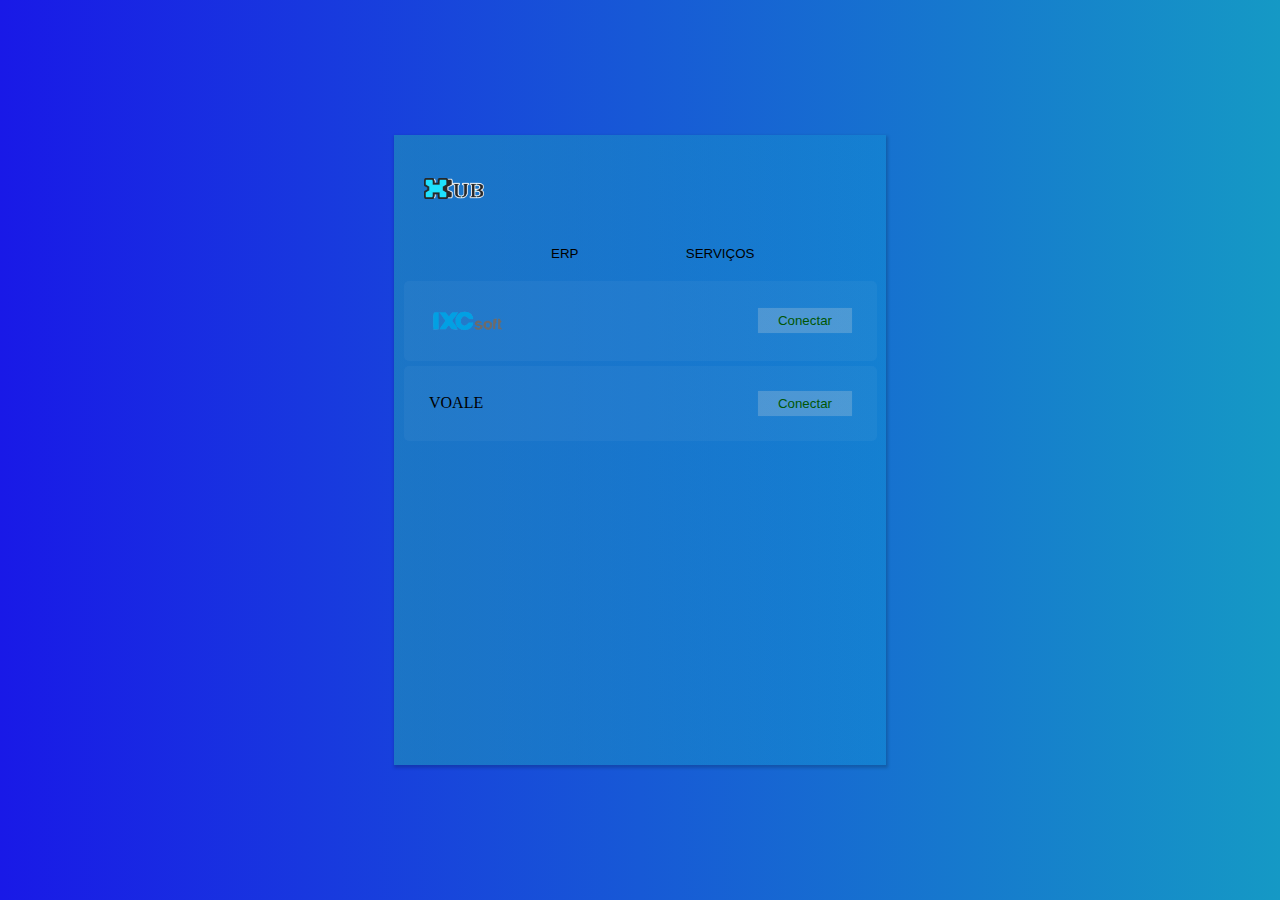
==== commit 1d98d396: "atualização" ====
--- a/index.html
+++ b/index.html
@@ -41,7 +41,11 @@
                     </div>
 
                     <div class="logo-idcorp">
-                        <img class="img-id" src="assets/img/idcorpbrasil.png">
+                        <!-- <img class="img-id" src="assets/img/idcorpbrasil.png"> -->
+
+                        
+
+
                     </div>
 
                 </div>
--- a/assets/css/login.css
+++ b/assets/css/login.css
@@ -506,4 +506,50 @@
     margin-left: 0;
   }
 }
+
+.toLeft {
+  -webkit-animation: toLeft .2s linear;
+          animation: toLeft .2s linear;
+}
+
+.toRight {
+  -webkit-animation: toRight .5s linear;
+          animation: toRight .5s linear;
+}
+
+@-webkit-keyframes toLeft {
+  from {
+    margin-left: 100%;
+  }
+  to {
+    margin-right: 0;
+  }
+}
+
+@keyframes toLeft {
+  from {
+    margin-left: 100%;
+  }
+  to {
+    margin-right: 0;
+  }
+}
+
+@-webkit-keyframes toRight {
+  from {
+    margin-right: 0;
+  }
+  to {
+    margin-left: 100%;
+  }
+}
+
+@keyframes toRight {
+  from {
+    margin-right: 0;
+  }
+  to {
+    margin-left: 100%;
+  }
+}
 /*# sourceMappingURL=login.css.map */